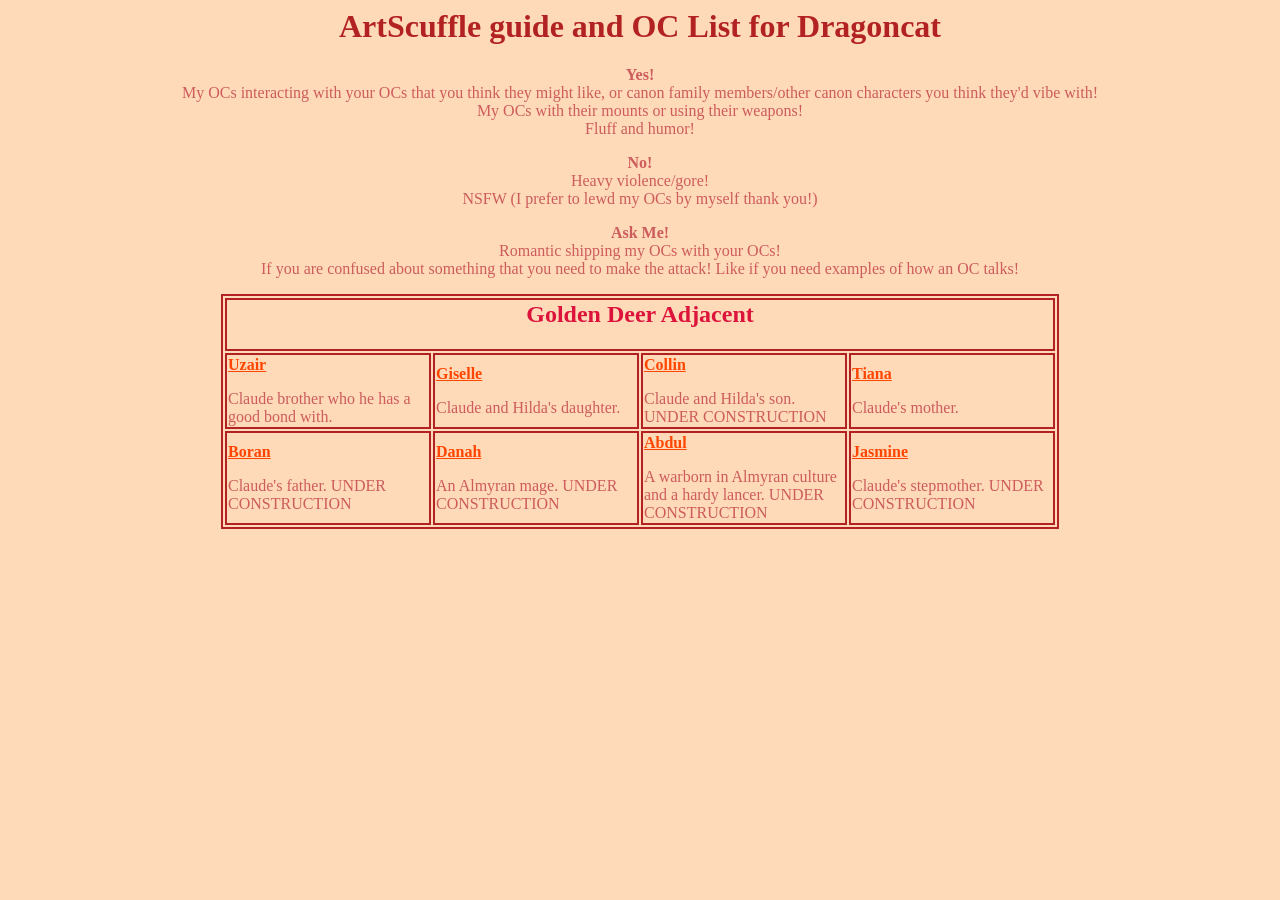
==== index.htm @ fb928bf7 "Add files via upload" ====
<title>Dragoncat ArtScuffle</title>

<head>
<link rel="stylesheet" href="style.css">
</head>
<body>

<center>

<h1>ArtScuffle guide and OC List for Dragoncat</h1>

<p>

<b>Yes!</b>
<br>
My OCs interacting with your OCs that you think they might like, or canon family members/other canon characters you think they'd vibe with!
<br>
My OCs with their mounts or using their weapons!
<br>
Fluff and humor!

<p>
<b>No!</b>
<br>
Heavy violence/gore!
<br>
NSFW (I prefer to lewd my OCs by myself thank you!)

<p>
<b>Ask Me!</b>
<br>
Romantic shipping my OCs with your OCs!
<br>
If you are confused about something that you need to make the attack! Like if you need examples of how an OC talks!
<p>
<table>

<tr>
<th colspan="4"><h2>Golden Deer Adjacent</h2></th>
</tr>

<tr>

<td style="width:200px">
<a href="dragoncat91.github.io/art-scuffle/uzair.htm">Uzair</a>
<p>
Claude brother who he has a good bond with.
</td>

<td style="width:200px">
<a href="dragoncat91.github.io/art-scuffle/giselle.htm">Giselle</a>
<p>
Claude and Hilda's daughter.
</td>

<td style="width:200px">
<a href="dragoncat91.github.io/art-scuffle/collin.htm">Collin</a>
<p>
Claude and Hilda's son. UNDER CONSTRUCTION
</td>

<td style="width:200px">
<a href="dragoncat91.github.io/art-scuffle/tiana.htm">Tiana</a>
<p>
Claude's mother.
</td>

</tr>

<tr>

<td style="width:200px">
<a href="dragoncat91.github.io/art-scuffle/boran.htm">Boran</a>
<p>
Claude's father. UNDER CONSTRUCTION
</td>

<td style="width:200px">
<a href="dragoncat91.github.io/art-scuffle/danah.htm">Danah</a>
<p>
An Almyran mage. UNDER CONSTRUCTION
</td>

<td style="width:200px">
<a href="dragoncat91.github.io/art-scuffle/abdul.htm">Abdul</a>
<p>
A warborn in Almyran culture and a hardy lancer. UNDER CONSTRUCTION
</td>

<td style="width:200px">
<a href="dragoncat91.github.io/art-scuffle/jasmine.htm">Jasmine</a>
<p>
Claude's stepmother. UNDER CONSTRUCTION
</td>
</tr>

</table>

</body>
---- style.css ----
body {
background-color: peachpuff;
}

h1 {
font-family: Garamond;
color: firebrick;
}

h2 {
font-family: Garamond;
color: crimson;
}

p {
color: indianred;
font-family: Garamond;
}

a:link {
color: orangered;
font-weight: bold;
}

table, th, td {
border: 2px solid firebrick;
}
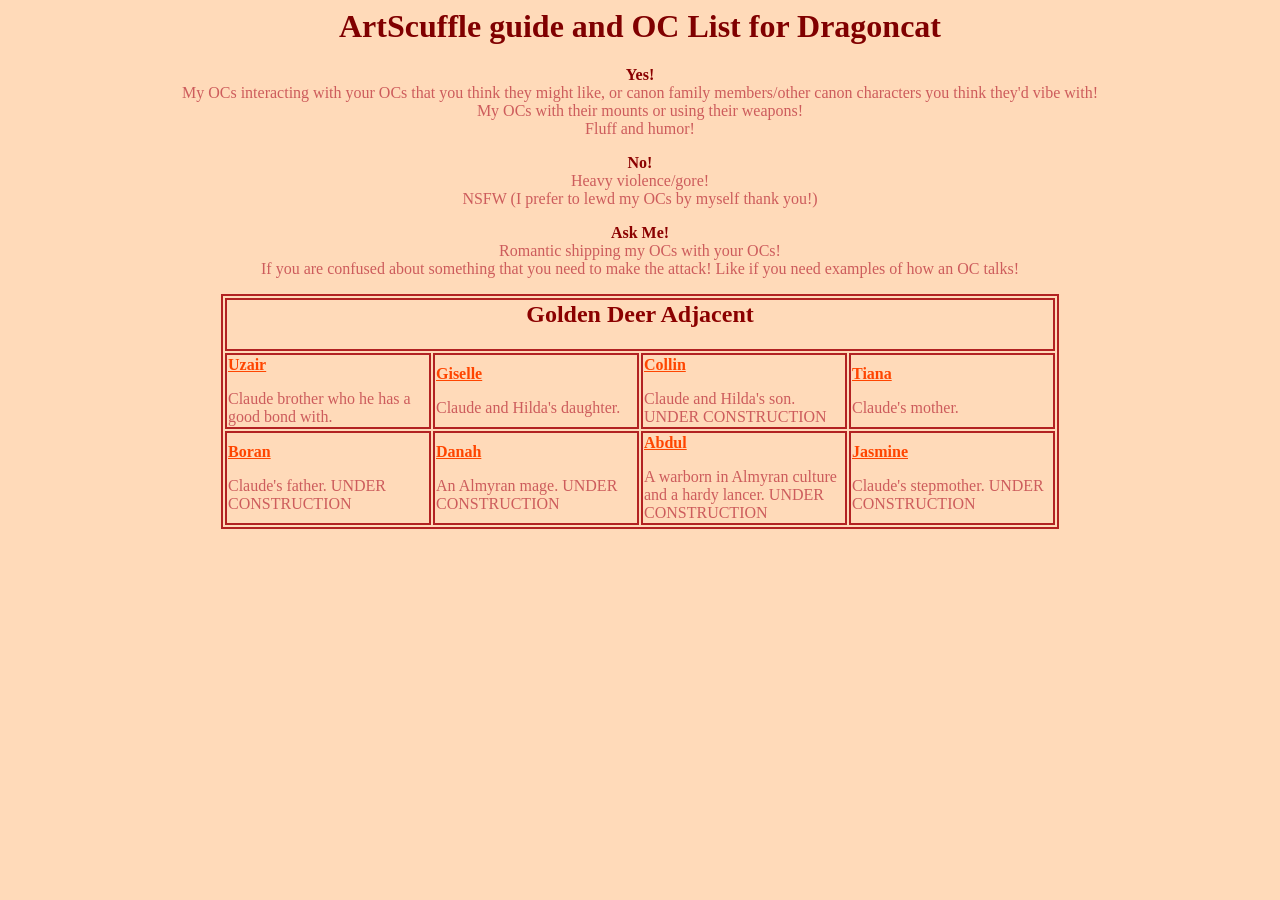
==== commit 250410e1: "Add files via upload" ====
--- a/index.htm
+++ b/index.htm
@@ -11,7 +11,7 @@
 
 <p>
 
-<b>Yes!</b>
+<font color="darkred"><b>Yes!</b></font>
 <br>
 My OCs interacting with your OCs that you think they might like, or canon family members/other canon characters you think they'd vibe with!
 <br>
@@ -20,14 +20,14 @@
 Fluff and humor!
 
 <p>
-<b>No!</b>
+<font color="darkred"><b>No!</b></font>
 <br>
 Heavy violence/gore!
 <br>
 NSFW (I prefer to lewd my OCs by myself thank you!)
 
 <p>
-<b>Ask Me!</b>
+<font color="darkred"><b>Ask Me!</b></font>
 <br>
 Romantic shipping my OCs with your OCs!
 <br>
--- a/style.css
+++ b/style.css
@@ -4,12 +4,12 @@
 
 h1 {
 font-family: Garamond;
-color: firebrick;
+color: maroon;
 }
 
 h2 {
 font-family: Garamond;
-color: crimson;
+color: darkred;
 }
 
 p {
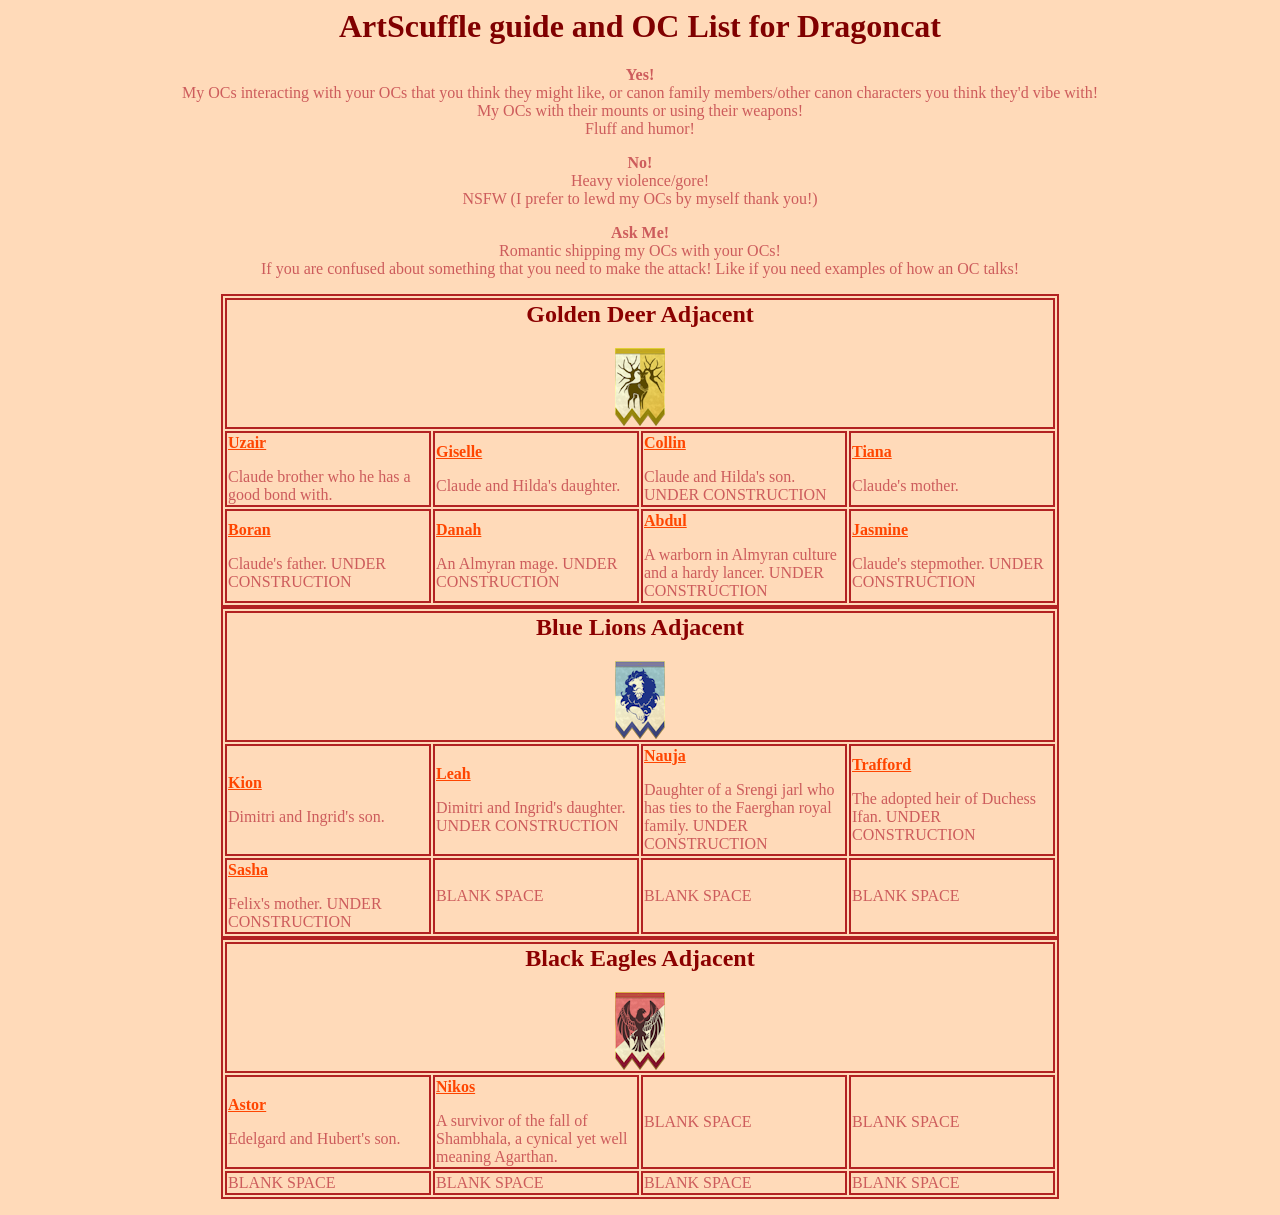
==== commit ef667c79: "Add files via upload" ====
--- a/index.htm
+++ b/index.htm
@@ -11,7 +11,7 @@
 
 <p>
 
-<font color="darkred"><b>Yes!</b></font>
+<b>Yes!</b>
 <br>
 My OCs interacting with your OCs that you think they might like, or canon family members/other canon characters you think they'd vibe with!
 <br>
@@ -20,14 +20,14 @@
 Fluff and humor!
 
 <p>
-<font color="darkred"><b>No!</b></font>
+<b>No!</b>
 <br>
 Heavy violence/gore!
 <br>
 NSFW (I prefer to lewd my OCs by myself thank you!)
 
 <p>
-<font color="darkred"><b>Ask Me!</b></font>
+<b>Ask Me!</b>
 <br>
 Romantic shipping my OCs with your OCs!
 <br>
@@ -36,7 +36,9 @@
 <table>
 
 <tr>
-<th colspan="4"><h2>Golden Deer Adjacent</h2></th>
+<th colspan="4"><h2>Golden Deer Adjacent</h2>
+<img src="goldendeer.png">
+</th>
 </tr>
 
 <tr>
@@ -94,7 +96,115 @@
 </td>
 </tr>
 
+<table>
+<tr>
+<th colspan="4"><h2>Blue Lions Adjacent</h2>
+<img src="bluelions.png"></th>
+</tr>
+
+<tr>
+
+<td style="width:200px">
+<a href="dragoncat91.github.io/art-scuffle/kion.htm">Kion</a>
+<p>
+Dimitri and Ingrid's son.
+</td>
+
+<td style="width:200px">
+<a href="dragoncat91.github.io/art-scuffle/leah.htm">Leah</a>
+<p>
+Dimitri and Ingrid's daughter. UNDER CONSTRUCTION
+</td>
+
+<td style="width:200px">
+<a href="dragoncat91.github.io/art-scuffle/nauja.htm">Nauja</a>
+<p>
+Daughter of a Srengi jarl who has ties to the Faerghan royal family. UNDER CONSTRUCTION
+</td>
+
+<td style="width:200px">
+<a href="dragoncat91.github.io/art-scuffle/trafford.htm">Trafford</a>
+<p>
+The adopted heir of Duchess Ifan. UNDER CONSTRUCTION
+</td>
+</tr>
+
+<tr>
+<td style="width:200px">
+<a href="dragoncat91.github.io/art-scuffle/sasha.htm">Sasha</a>
+<p>
+Felix's mother. UNDER CONSTRUCTION
+</td>
+
+<td style="width:200px">
+<p>
+BLANK SPACE
+</td>
+
+<td style="width:200px">
+<p>
+BLANK SPACE
+</td>
+
+<td style="width:200px">
+<p>
+BLANK SPACE
+</td>
+</tr>
 </table>
 
+<table>
+<tr>
+<th colspan="4"><h2>Black Eagles Adjacent</h2>
+<img src="blackeagles.png">
+</th>
+
+</tr>
+
+<td style="width:200px">
+<a href="dragoncat91.github.io/art-scuffle/astor.htm">Astor</a>
+<p>
+Edelgard and Hubert's son.
+</td>
+
+<td style="width:200px">
+<a href="dragoncat91.github.io/art-scuffle/nikos.htm">Nikos</a>
+<p>
+A survivor of the fall of Shambhala, a cynical yet well meaning Agarthan.
+</td>
+
+<td style="width:200px">
+<p>
+BLANK SPACE
+</td>
+
+<td style="width:200px">
+<p>
+BLANK SPACE
+</td>
+</tr>
+
+<tr>
+<td style="width:200px">
+<p>
+BLANK SPACE
+</td>
+
+<td style="width:200px">
+<p>
+BLANK SPACE
+</td>
+
+<td style="width:200px">
+<p>
+BLANK SPACE
+</td>
+
+<td style="width:200px">
+<p>
+BLANK SPACE
+</td>
+</tr>
+
 </body>
 
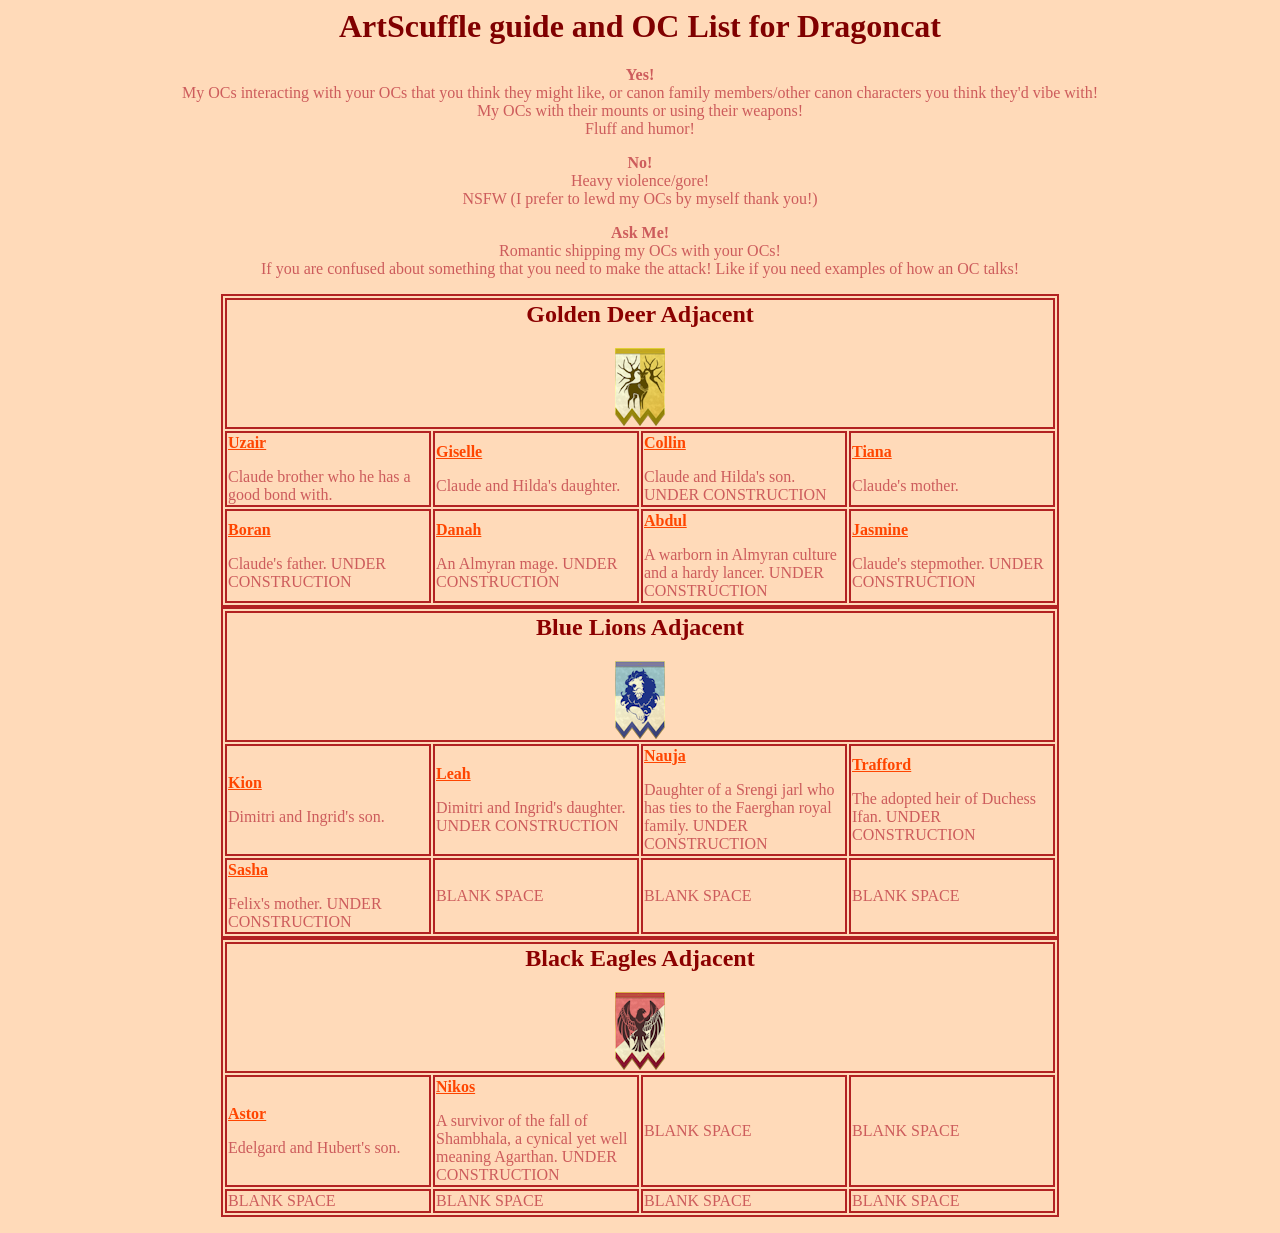
==== commit 762285cf: "Add files via upload" ====
--- a/index.htm
+++ b/index.htm
@@ -170,7 +170,7 @@
 <td style="width:200px">
 <a href="dragoncat91.github.io/art-scuffle/nikos.htm">Nikos</a>
 <p>
-A survivor of the fall of Shambhala, a cynical yet well meaning Agarthan.
+A survivor of the fall of Shambhala, a cynical yet well meaning Agarthan. UNDER CONSTRUCTION
 </td>
 
 <td style="width:200px">
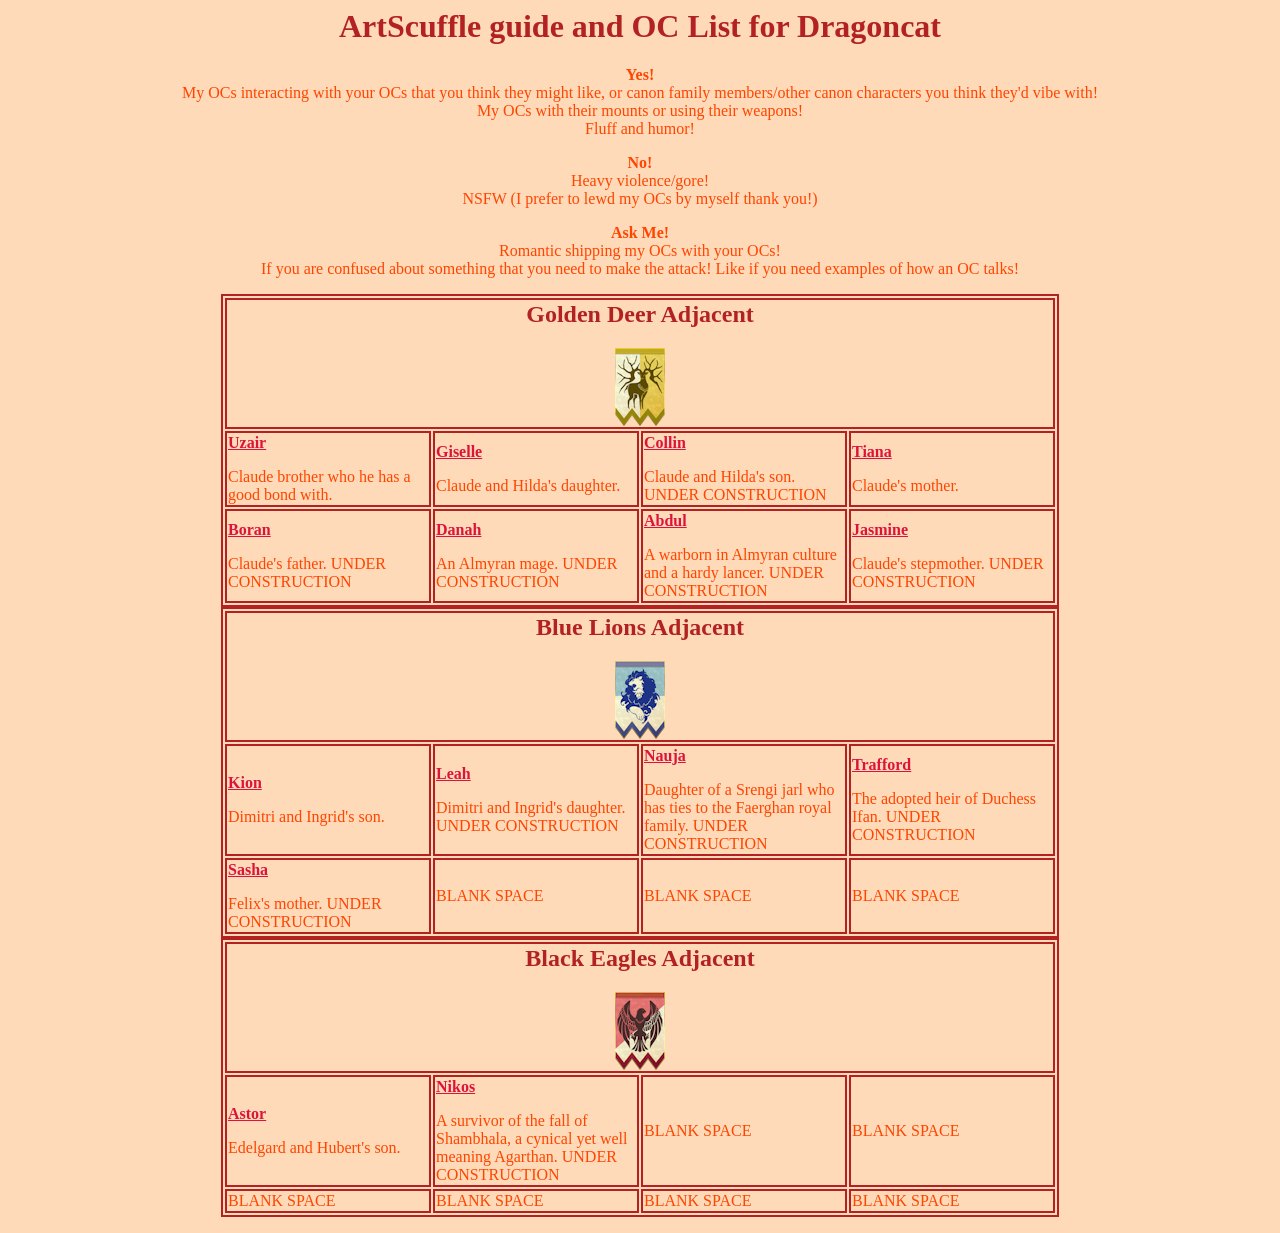
==== commit f3cbdb62: "Add files via upload" ====
--- a/index.htm
+++ b/index.htm
@@ -44,7 +44,7 @@
 <tr>
 
 <td style="width:200px">
-<a href="dragoncat91.github.io/art-scuffle/uzair.htm">Uzair</a>
+<a href="http://dragoncat91.github.io/art-scuffle/uzair.htm">Uzair</a>
 <p>
 Claude brother who he has a good bond with.
 </td>
--- a/style.css
+++ b/style.css
@@ -4,21 +4,21 @@
 
 h1 {
 font-family: Garamond;
-color: maroon;
+color: firebrick;
 }
 
 h2 {
 font-family: Garamond;
-color: darkred;
+color: firebrick;
 }
 
 p {
-color: indianred;
+color: orangered;
 font-family: Garamond;
 }
 
 a:link {
-color: orangered;
+color: crimson;
 font-weight: bold;
 }
 
